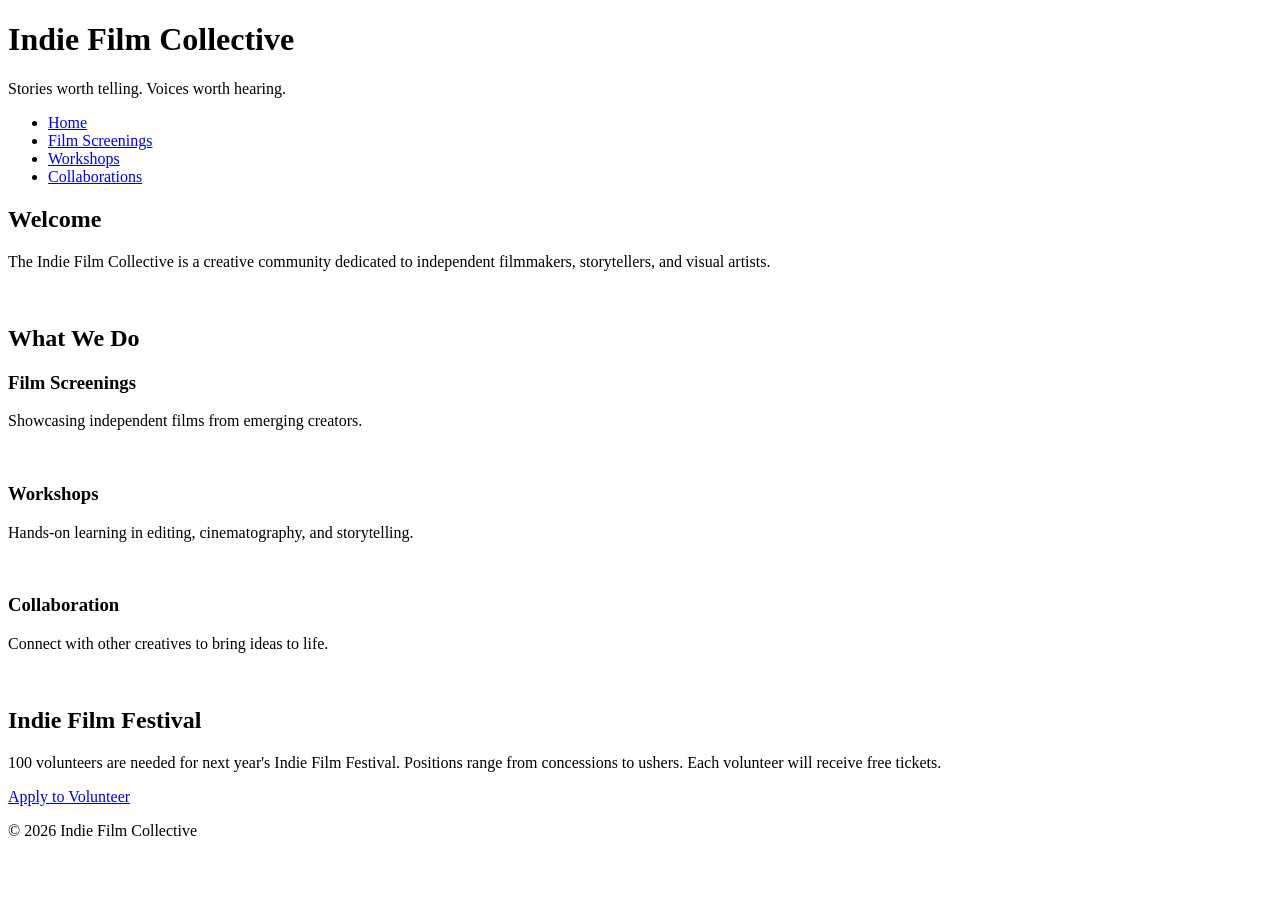
==== index.html @ e457771a "Added new pages" ====
<!DOCTYPE html>
<html lang="en">
<head>
    <meta charset="UTF-8">
    <meta name="viewport" content="width=device-width, initial-scale=1.0">
    <title>Indie Film Collective</title>
    <link rel="stylesheet" href="styles.css">
</head>

<body>
<!-- Copy and paste this header in each new page -->
<header>
    <h1>Indie Film Collective</h1>
    <p>Stories worth telling. Voices worth hearing.</p>
</header>
<!-- Update these hrefs to relative links to their new pages and copy and paste in each new page -->
<nav>
    <ul>
        <li><a href="#">Home</a></li>
        <li><a href="screenings.html">Film Screenings</a></li>
        <li><a href="workshops.html">Workshops</a></li>
        <li><a href="collaborations.html">Collaborations</a></li>
    </ul>
</nav>
<main>
    <!-- This section stays on the homepage -->
    <section>
        <h2>Welcome</h2>
        <p>The Indie Film Collective is a creative community dedicated to independent filmmakers, storytellers, and visual artists.</p>
        <img src="images/filmmaker.jpg" width="500" alt="">
    </section>
    <section> <!-- This section can be deleted from the homepage. It will not be copied to a new page -->
        <h2>What We Do</h2>
        <div class="card-row">
            <!-- Transfer this section the the new screenings page -->
            <section id="screenings">
                <h3>Film Screenings</h3>
                <p>Showcasing independent films from emerging creators.</p>
                <img src="images/screenings.jpg" width="500" alt="">
            </section>
            <!-- Transfer this section the the new workshops page -->
            <section id="workshops">
                <h3>Workshops</h3>
                <p>Hands-on learning in editing, cinematography, and storytelling.</p>
                <img src="images/workshops.jpg" width="500" alt="">
            </section>            
            <!-- Transfer this section the the new collaborations page -->
            <section id="collaborations">
                <h3>Collaboration</h3>
                <p>Connect with other creatives to bring ideas to life.</p>
                <img src="images/collaboration.jpg" width="500" alt="">
            </section>
        </div>
    </section>
</main>
<!--Copy this aside in each new page-->
<aside>
    <h2>Indie Film Festival</h2>
    <p>100 volunteers are needed for next year's Indie Film Festival. Positions range from concessions to ushers. Each volunteer will receive free tickets.</p>
    <a href="#">Apply to Volunteer</a>
</aside>
<!--Copy this footer in each new page-->
<footer>
    <p>&copy; 2026 Indie Film Collective</p>
</footer>
</body>
</html>
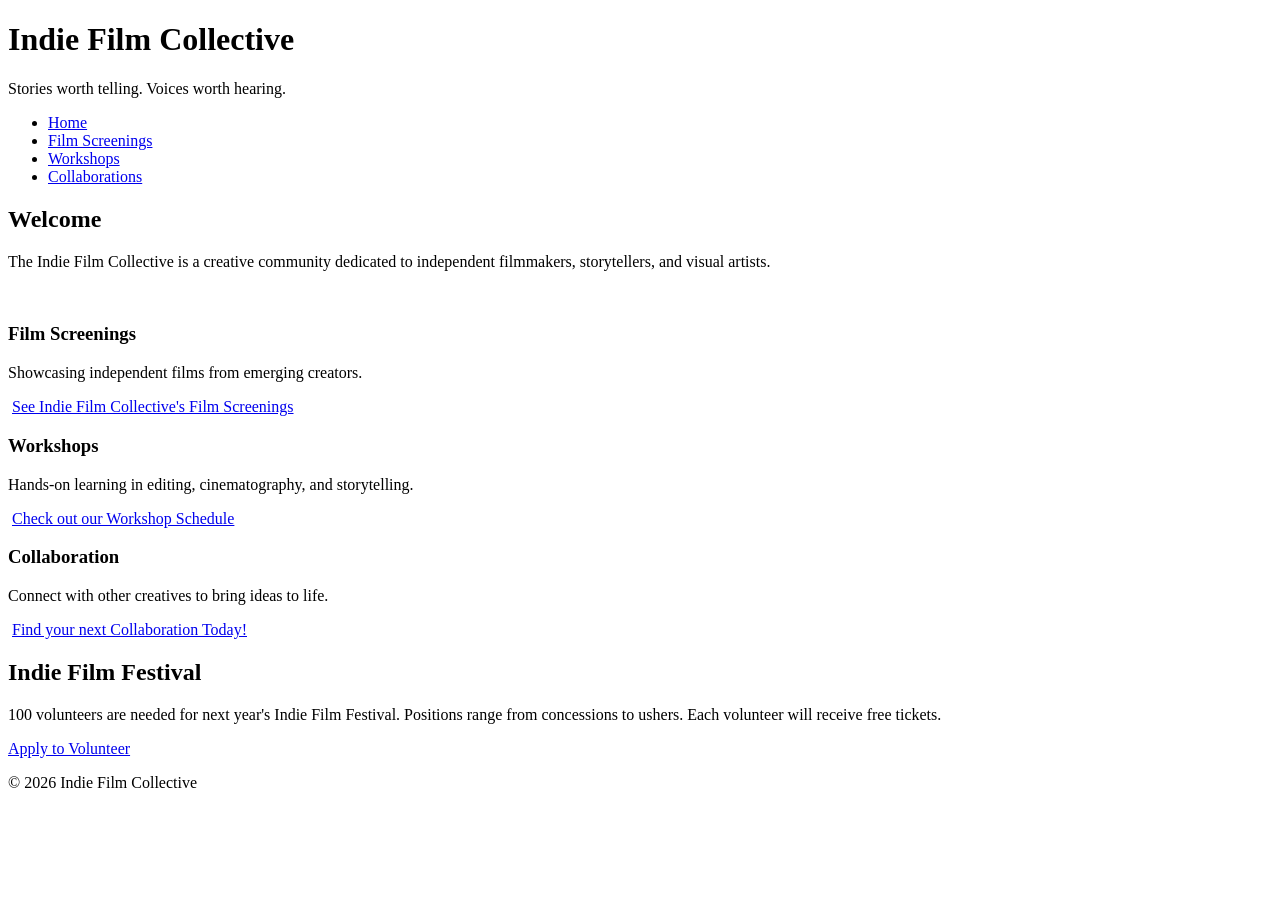
==== commit 387fa8e1: "Next iteration of HTML complete" ====
--- a/index.html
+++ b/index.html
@@ -3,8 +3,8 @@
 <head>
     <meta charset="UTF-8">
     <meta name="viewport" content="width=device-width, initial-scale=1.0">
+    <link rel="stylesheet" href="styles.css">
     <title>Indie Film Collective</title>
-    <link rel="stylesheet" href="styles.css">
 </head>
 
 <body>
@@ -16,7 +16,7 @@
 <!-- Update these hrefs to relative links to their new pages and copy and paste in each new page -->
 <nav>
     <ul>
-        <li><a href="#">Home</a></li>
+        <li><a href="index.html">Home</a></li>
         <li><a href="screenings.html">Film Screenings</a></li>
         <li><a href="workshops.html">Workshops</a></li>
         <li><a href="collaborations.html">Collaborations</a></li>
@@ -29,28 +29,23 @@
         <p>The Indie Film Collective is a creative community dedicated to independent filmmakers, storytellers, and visual artists.</p>
         <img src="images/filmmaker.jpg" width="500" alt="">
     </section>
-    <section> <!-- This section can be deleted from the homepage. It will not be copied to a new page -->
-        <h2>What We Do</h2>
-        <div class="card-row">
-            <!-- Transfer this section the the new screenings page -->
-            <section id="screenings">
+    <section id="screenings">
                 <h3>Film Screenings</h3>
                 <p>Showcasing independent films from emerging creators.</p>
                 <img src="images/screenings.jpg" width="500" alt="">
-            </section>
-            <!-- Transfer this section the the new workshops page -->
-            <section id="workshops">
+                <a href="#screenings.html">See Indie Film Collective's Film Screenings</a>
+    </section>
+    <section id="workshops">
                 <h3>Workshops</h3>
                 <p>Hands-on learning in editing, cinematography, and storytelling.</p>
                 <img src="images/workshops.jpg" width="500" alt="">
-            </section>            
-            <!-- Transfer this section the the new collaborations page -->
-            <section id="collaborations">
+                <a href="workshops.html">Check out our Workshop Schedule</a>
+    </section>
+    <section id="collaborations">
                 <h3>Collaboration</h3>
                 <p>Connect with other creatives to bring ideas to life.</p>
                 <img src="images/collaboration.jpg" width="500" alt="">
-            </section>
-        </div>
+                <a href="collaborations.html">Find your next Collaboration Today!</a>
     </section>
 </main>
 <!--Copy this aside in each new page-->
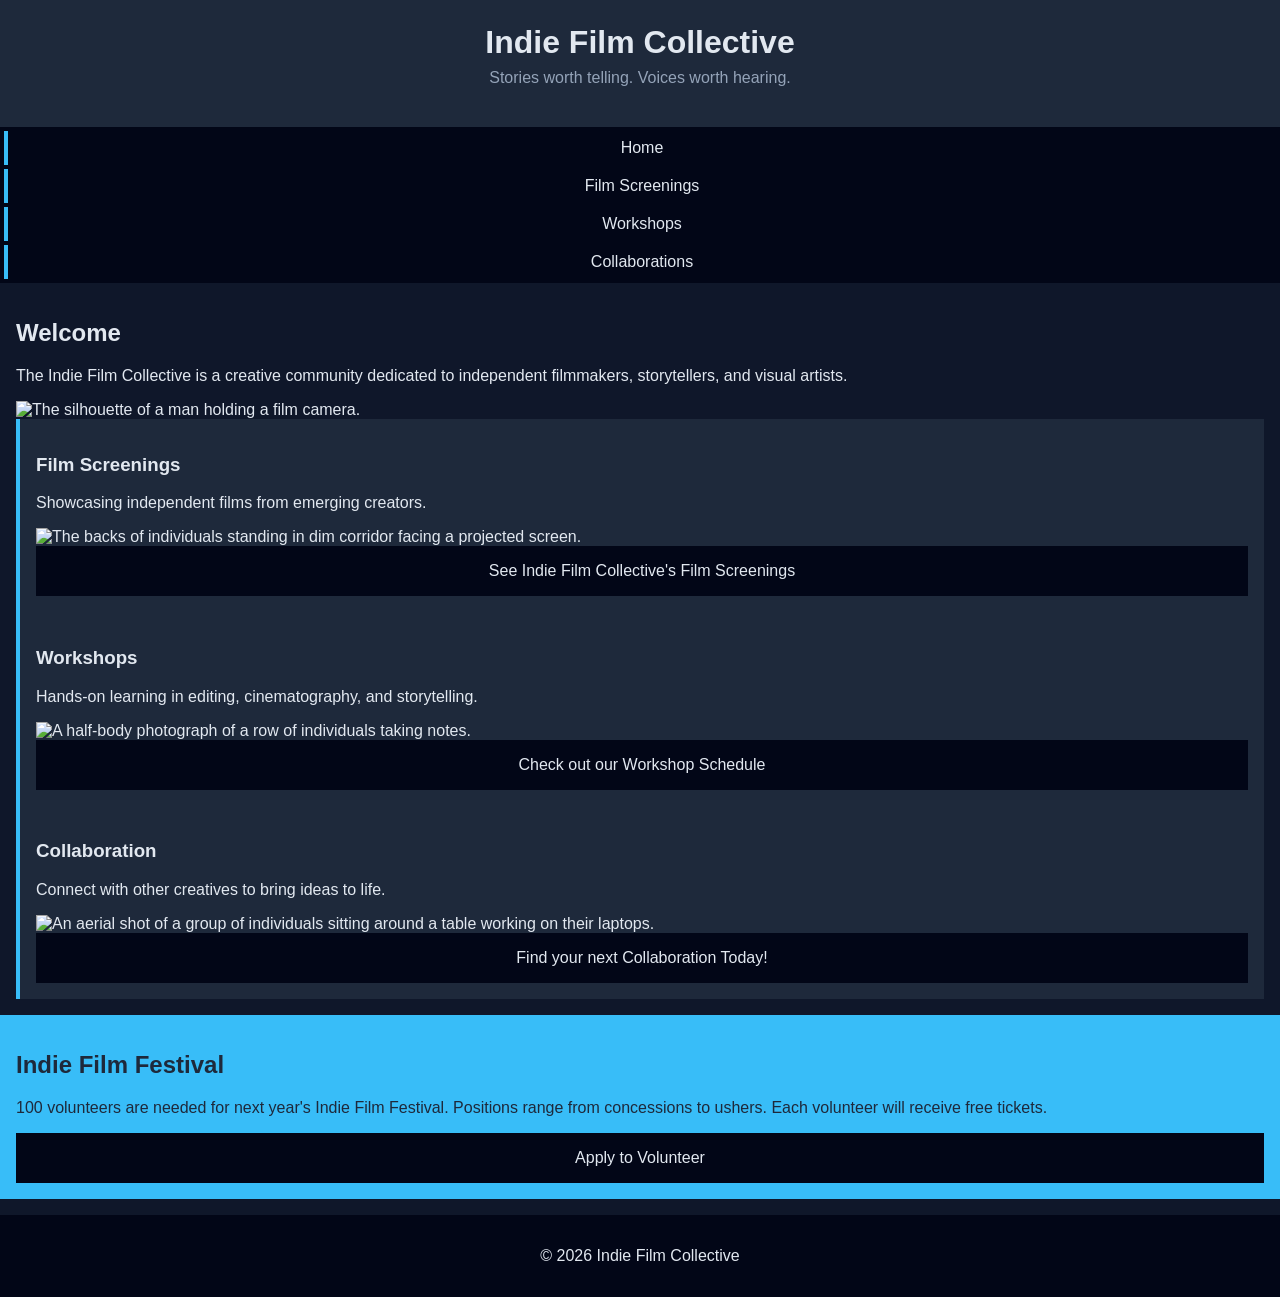
==== commit 80fd4ca2: "Add meaningful alt text to all images" ====
--- a/index.html
+++ b/index.html
@@ -27,24 +27,24 @@
     <section>
         <h2>Welcome</h2>
         <p>The Indie Film Collective is a creative community dedicated to independent filmmakers, storytellers, and visual artists.</p>
-        <img src="images/filmmaker.jpg" width="500" alt="">
+        <img src="images/filmmaker.jpg" width="500" alt="The silhouette of a man holding a film camera.">
     </section>
     <section id="screenings">
                 <h3>Film Screenings</h3>
                 <p>Showcasing independent films from emerging creators.</p>
-                <img src="images/screenings.jpg" width="500" alt="">
+                <img src="images/screenings.jpg" width="500" alt="The backs of individuals standing in dim corridor facing a projected screen.">
                 <a href="#screenings.html">See Indie Film Collective's Film Screenings</a>
     </section>
     <section id="workshops">
                 <h3>Workshops</h3>
                 <p>Hands-on learning in editing, cinematography, and storytelling.</p>
-                <img src="images/workshops.jpg" width="500" alt="">
+                <img src="images/workshops.jpg" width="500" alt="A half-body photograph of a row of individuals taking notes.">
                 <a href="workshops.html">Check out our Workshop Schedule</a>
     </section>
     <section id="collaborations">
                 <h3>Collaboration</h3>
                 <p>Connect with other creatives to bring ideas to life.</p>
-                <img src="images/collaboration.jpg" width="500" alt="">
+                <img src="images/collaboration.jpg" width="500" alt="An aerial shot of a group of individuals sitting around a table working on their laptops.">
                 <a href="collaborations.html">Find your next Collaboration Today!</a>
     </section>
 </main>
--- a/styles.css
+++ b/styles.css
@@ -0,0 +1,111 @@
+/* CSS by Christina Carrasquilla, iteration by Angela Ruedas*/
+
+/* ===== Color Palette ===== 
+
+    backgound: #0f172a;
+    nav-footer: #020617;
+    card: #1e293b;
+    text-main: #e2e8f0;
+    text-muted: #94a3b8;
+    accent: #38bdf8;
+}
+*/
+
+/* ===== GLOBAL (Base) Styles ===== */
+body {
+    font-family: Helvetica, Arial, sans-serif;
+    margin: 0;
+    background-color: #0f172a;
+    color: #e2e8f0;
+    min-width:500px;
+    display:grid;
+    grid-template-columns:1fr;
+}
+
+header {
+    background-color: #1e293b;
+    text-align: center;
+    padding: 1.5rem;
+}
+
+header h1 {
+    margin: 0;
+}
+
+header p {
+    margin-top: 0.5rem;
+    color: #94a3b8;
+}
+
+nav {
+    background-color: #020617;
+}
+
+nav ul {
+    list-style: none;
+    margin: 0;
+    padding: 0;
+}
+
+nav a {
+    color: #e2e8f0;
+    text-decoration: none;
+    padding: 0.5rem;
+    display: block;
+    border-left: 4px solid #38bdf8;
+    margin: .25rem;
+}
+
+nav a:hover {
+    background-color: #334155;
+}
+
+main {
+    padding: 1rem;
+}
+
+img {
+    width:100%;
+}
+
+#screenings, #workshops, #collaborations {
+    background-color: #1e293b;
+    padding: 1rem;
+    padding: 1rem;
+    border-left: 4px solid #38bdf8;
+}
+
+aside {
+    background-color: #38bdf8;
+    color: #1e293b;
+    padding: 1rem;
+    padding: 1rem;
+}
+
+a {
+    display:block;
+    background-color:#020617;
+    color:#e2e8f0;
+    padding:1rem 2rem;
+    text-decoration:none;
+    text-align:center;
+}
+a:hover {
+    color:#020617;
+    background-color:#e2e8f0;
+}
+
+footer {
+    background-color: #020617;
+    text-align: center;
+    padding: 1rem;
+    margin-top: 1rem;
+}
+
+/* ===== Media Query (Medium) ===== */
+/* write a media query for a screen with at least 800px */
+/* change the body's grid template to 1fr 300px */
+/* target the header, nav, and footer and style their grid-column to 1/-1 */
+/* target the nav and display it flex, spaceed around */
+/* target the .card-row to display flex */
+/* target the sections in .card-row witha width for 30% */
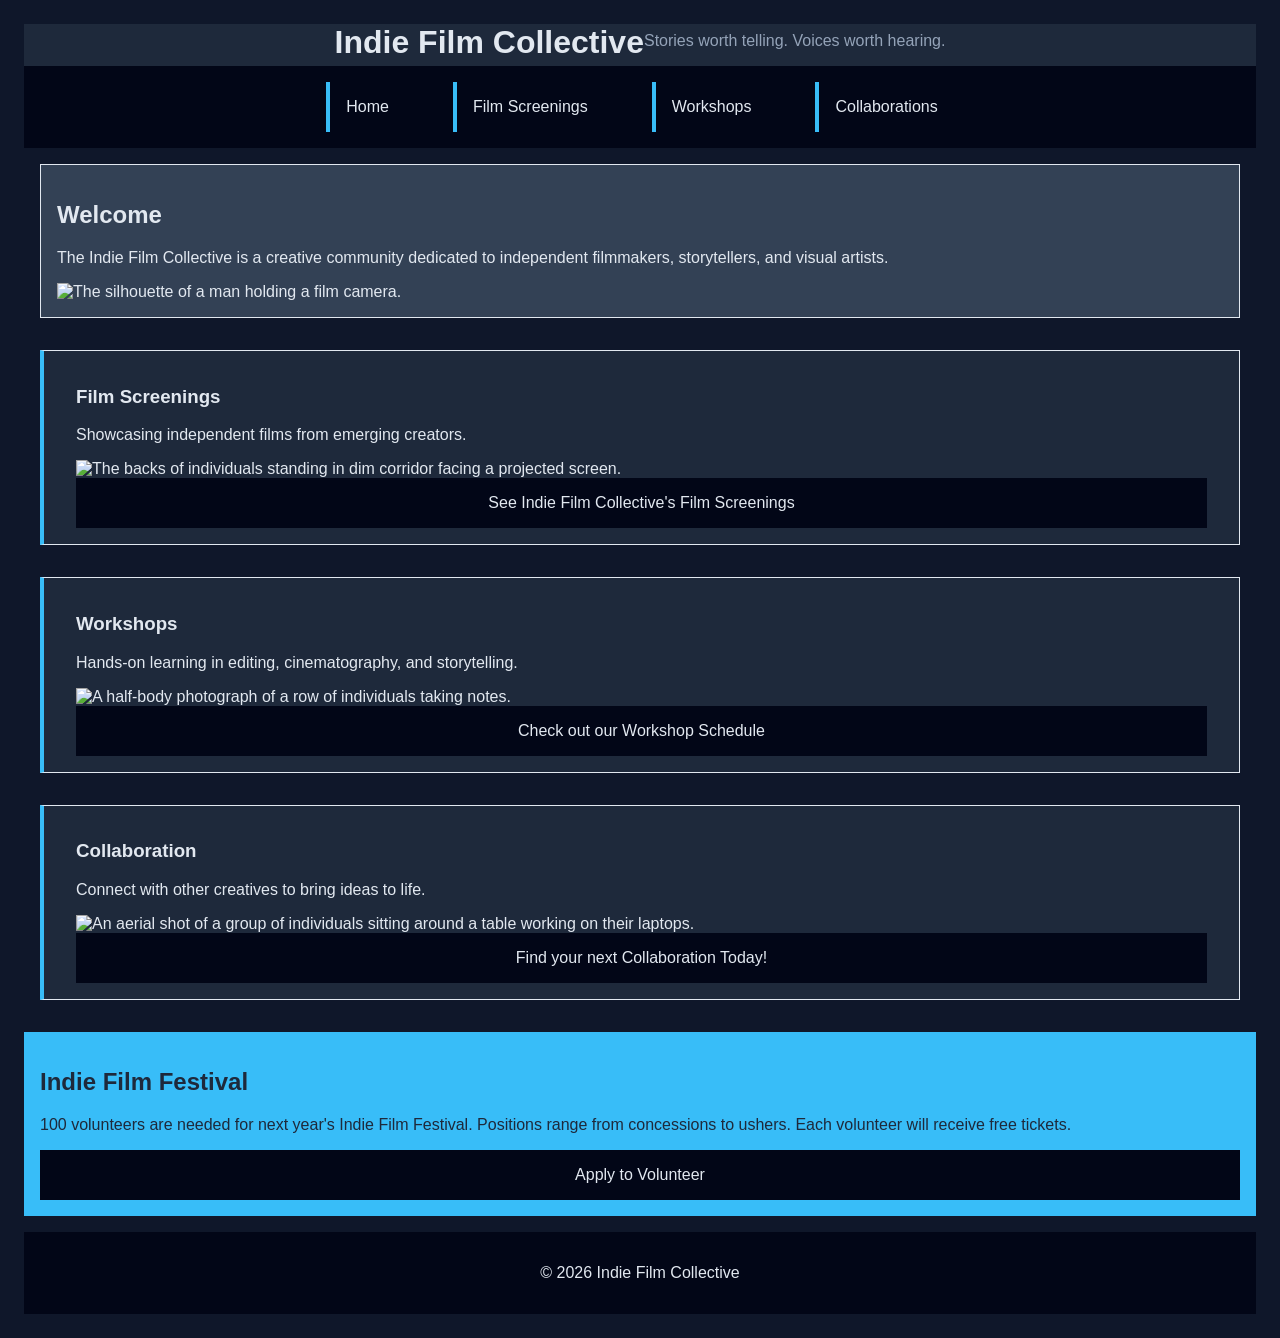
==== commit 865e932a: "CSS and README.HTML has been updated Completed iteration for multi-page." ====
--- a/index.html
+++ b/index.html
@@ -22,7 +22,7 @@
         <li><a href="collaborations.html">Collaborations</a></li>
     </ul>
 </nav>
-<main>
+<main class="card-row">
     <!-- This section stays on the homepage -->
     <section>
         <h2>Welcome</h2>
--- a/styles.css
+++ b/styles.css
@@ -14,18 +14,20 @@
 /* ===== GLOBAL (Base) Styles ===== */
 body {
     font-family: Helvetica, Arial, sans-serif;
-    margin: 0;
+    margin: 1;
+    padding: 1rem;
     background-color: #0f172a;
     color: #e2e8f0;
-    min-width:500px;
+    min-width:800px;
     display:grid;
-    grid-template-columns:1fr;
+    grid-template-columns: 1fr;
 }
 
 header {
+    display: flex;
+    justify-content: center;
     background-color: #1e293b;
     text-align: center;
-    padding: 1.5rem;
 }
 
 header h1 {
@@ -42,6 +44,8 @@
 }
 
 nav ul {
+    display: flex;
+    justify-content: space-evenly;
     list-style: none;
     margin: 0;
     padding: 0;
@@ -50,18 +54,53 @@
 nav a {
     color: #e2e8f0;
     text-decoration: none;
+    text-align: center;
+    padding: 1rem;
+    display: block;
+    border-left: 4px solid #38bdf8;
+    margin: 1rem;
+}
+
+nav a:hover {
+    background-color: #334155;
+    color: #38bdf8;
+}
+
+main {
+    padding: 1rem;
+}
+
+main nav a {
+    color: #e2e8f0;
+    text-decoration: none;
     padding: 0.5rem;
     display: block;
     border-left: 4px solid #38bdf8;
     margin: .25rem;
 }
 
-nav a:hover {
+main nav a:hover {
     background-color: #334155;
+    color: #38bdf8;
 }
 
-main {
+section {
+    margin-bottom: 1rem;
+}
+
+.card-row {
+    display: flex;
+    gap: 1rem;
+    flex-wrap: wrap;
     padding: 1rem;
+}
+
+.card-row section {
+    flex: 1 1 800px;
+    background-color: #334155;
+    border: 1px solid #e2e8f0;
+    padding: 1rem;
+    width: 30%;
 }
 
 img {
@@ -70,8 +109,7 @@
 
 #screenings, #workshops, #collaborations {
     background-color: #1e293b;
-    padding: 1rem;
-    padding: 1rem;
+    padding: 1rem 2rem;
     border-left: 4px solid #38bdf8;
 }
 
@@ -90,6 +128,7 @@
     text-decoration:none;
     text-align:center;
 }
+
 a:hover {
     color:#020617;
     background-color:#e2e8f0;
@@ -101,11 +140,31 @@
     padding: 1rem;
     margin-top: 1rem;
 }
+/* ==== MEDIA QUERY (MEDIUM ==== */
+@media screen and (min-width:800px){
+    nav ul {
+        display: flex;
+        justify-content: center;
+        gap: 1rem;
+    }
+
+    .card-row {
+        display: flex;
+        gap: 1rem;
+    }
+
+    .card-row section {
+        background-color: #334155;
+        border: 1px solid #e2e8f0;
+        padding: 1rem;
+        width: 30%;
+    }
+}
 
 /* ===== Media Query (Medium) ===== */
 /* write a media query for a screen with at least 800px */
 /* change the body's grid template to 1fr 300px */
 /* target the header, nav, and footer and style their grid-column to 1/-1 */
-/* target the nav and display it flex, spaceed around */
+/* target the nav and display it flex, spaced around */
 /* target the .card-row to display flex */
-/* target the sections in .card-row witha width for 30% */+/* target the sections in .card-row with a width for 30% */
